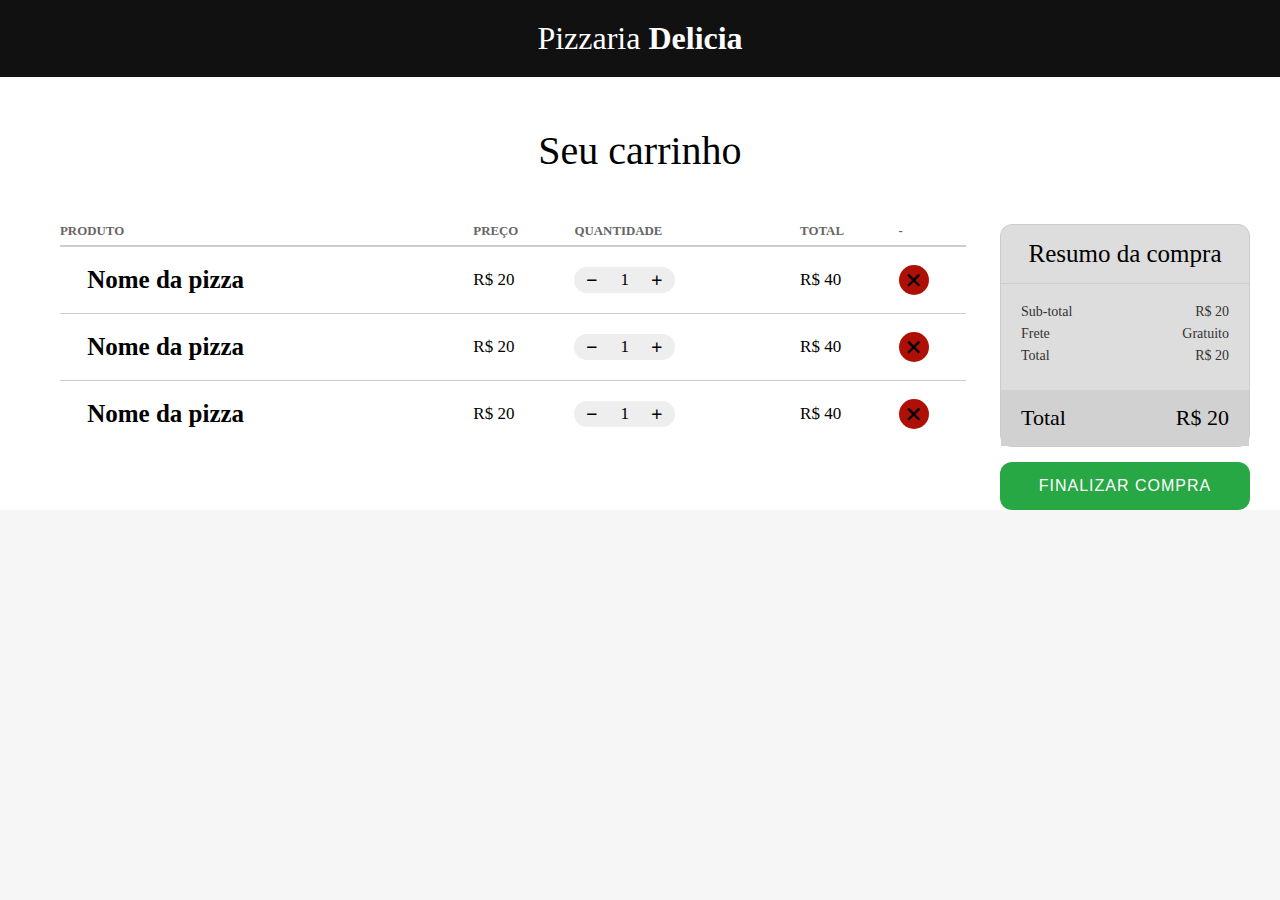
==== carrinho/index.html @ 0348c9ed "carrinho de compras" ====
<!DOCTYPE html>
<html lang="en">

<head>
    <meta charset="UTF-8">
    <meta name="viewport" content="width=device-width, initial-scale=1.0">
    <title>Carrinho de compras</title>
    <link rel="stylesheet" href="style.css">
    <link href='https://unpkg.com/boxicons@2.1.4/css/boxicons.min.css' rel='stylesheet'>
</head>

<body>
    <header>
        <span>Pizzaria <b>Delicia</b></span>
    </header>
    <main>
        <div class="titulo-pagina">Seu carrinho</div>

        <div class="conteudo">
            <section>
                <table>
                    <thead>
                        <tr>
                            <th>Produto</th>
                            <th>Preço</th>
                            <th>Quantidade</th>
                            <th>Total</th>
                            <th>-</th>

                        </tr>
                    <tbody>
                        <tr>
                            <td>
                                <div class="produto">
                                    <img src="https://picsum.photos/70/80" alt="">
                                    <div class="info">
                                        <div class="produto-nome"><b>Nome da pizza</b></div>
                                    </div>
                                </div>
                            </td>
                            <td>R$ 20</td>
                            <td>
                                <div class="qtd">
                                    <button><i class='bx bx-minus'></i></button>
                                    <span>1</span>
                                    <button><i class='bx bx-plus'></i></button>
                                </div>
                            </td>
                            <td>R$ 40</td>
                            <td>
                                <button class="delete"><i class='bx bx-x'></i></button>
                            </td>
                        </tr>
                        <tr>
                            <td>
                                <div class="produto">
                                    <img src="https://picsum.photos/70/80" alt="">
                                    <div class="info">
                                        <div class="produto-nome"><b>Nome da pizza</b></div>
                                    </div>
                                </div>
                            </td>
                            <td>R$ 20</td>
                            <td>
                                <div class="qtd">
                                    <button><i class='bx bx-minus'></i></button>
                                    <span>1</span>
                                    <button><i class='bx bx-plus'></i></button>
                                </div>
                            </td>
                            <td>R$ 40</td>
                            <td>
                                <button class="delete"><i class='bx bx-x'></i></button>
                            </td>
                        </tr>
                        <tr>
                            <td>
                                <div class="produto">
                                    <img src="https://picsum.photos/70/80" alt="">
                                    <div class="info">
                                        <div class="produto-nome"><b>Nome da pizza</b></div>
                                    </div>
                                </div>
                            </td>
                            <td>R$ 20</td>
                            <td>
                                <div class="qtd">
                                    <button><i class='bx bx-minus'></i></button>
                                    <span>1</span>
                                    <button><i class='bx bx-plus'></i></button>
                                </div>
                            </td>
                            <td>R$ 40</td>
                            <td>
                                <button class="delete"><i class='bx bx-x'></i></button>
                            </td>
                        </tr>
                    </tbody>
                    </thead>
                </table>
            </section>
            <aside>
                <div class="box">
                    <header>Resumo da compra</header>
                    <div class="info">
                        <div class="">
                            <span>Sub-total</span>
                            <span>R$ 20</span>
                        </div>
                        <div class="">
                            <span>Frete</span>
                            <span>Gratuito</span>
                        </div>
                        <div class="">
                            <span>Total</span>
                            <span>R$ 20</span>
                        </div>
                    </div>
                    <footer>
                        <span>Total</span>
                        <span>R$ 20</span>
                    </footer>
                </div>
                <button>Finalizar compra</button>
            </aside>
        </div>
    </main>
</body>

</html>
---- carrinho/style.css ----
* {
  padding: 0;
  margin: 0;
  border: none;
  box-sizing: border-box;
}

body {
  background-color: #f6f6f6;
  font-size: 80.5%;
}
body > header {
  background-color: #111;
  color: white;
  font-size: 2rem;
  padding: 20px 0px;
  display: flex;
  justify-content: center;
}
body > main {
  background-color: #fff;
  padding: 0 30px;
}
body > main .titulo-pagina {
  padding: 50px 0;
  text-align: center;
  font-size: 2.5rem;
}
body > main .conteudo {
  display: flex;
}
body > main .conteudo section {
  flex: 1;
  background-color: white;
}
body > main .conteudo aside {
  min-width: 250px;
}
body table {
  width: 100%;
  border-collapse: collapse;
  margin: 0 30px;
}
body table thead tr {
  border-bottom: 2px solid #ccc;
}
body table thead th {
  text-align: left;
  padding-bottom: 6px;
  text-transform: uppercase;
  color: #666;
}
body table tbody tr {
  border-bottom: 1px solid #ccc;
}
body table tbody tr:last-child {
  border: 0;
}
body table tbody tr td {
  padding: 18px 0px;
  font-size: 17px;
  margin-right: 9rem;
}
body .produto {
  display: flex;
  align-items: center;
}
body .produto img {
  border-radius: 6px;
}
body .produto .info {
  margin-left: 1.7rem;
}
body .produto .info .produto-nome {
  font-size: 25px;
}

button {
  cursor: pointer;
}

.qtd {
  background-color: #eee;
  display: inline-flex;
  padding: 0 0;
  height: 26px;
  overflow: hidden;
  justify-content: space-around;
  min-width: 50px;
  align-items: center;
  border-radius: 20px;
}
.qtd span {
  margin: 0 10px;
}
.qtd button {
  display: flex;
  align-items: center;
  background-color: transparent;
  border: 0;
  padding: 0 10px;
  height: 100%;
  font-size: 16px;
}
.qtd button:hover {
  background-color: #ddd;
  transition: all 200ms;
}

.delete {
  background-color: #ae0f07;
  border: 0;
  width: 30px;
  height: 30px;
  border-radius: 100%;
  display: flex;
  align-items: center;
  justify-content: center;
  font-size: 27px;
}
.delete:hover {
  background-color: #e04b4b;
  transition: all 400ms;
}

aside {
  margin-left: 4rem;
}
aside .box {
  border-radius: 12px;
  margin-bottom: 15px;
  border: solid 1px #ccc;
  background-color: #ddd;
  font-size: 14px;
  font-weight: 100;
}
aside .box header {
  padding: 15px 20px;
  font-size: 25px;
  font-weight: 100;
  text-align: center;
  border-bottom: 1px solid #ccc;
}
aside .box .info {
  padding: 20px;
}
aside .box .info > div {
  display: flex;
  justify-content: space-between;
  margin-bottom: 6px;
  color: #333;
}
aside .box footer {
  background-color: #d1d1d1;
  padding: 15px 20px;
  font-size: 22px;
  display: flex;
  justify-content: space-between;
}
aside > button {
  border-radius: 12px;
  border: 0;
  padding: 15px 0;
  color: white;
  background-color: #28a745;
  display: block;
  width: 100%;
  text-transform: uppercase;
  letter-spacing: 1px;
  font-size: 16px;
}
aside > button:hover {
  background-color: #3bc55b;
  transition: all 300ms;
}/*# sourceMappingURL=style.css.map */
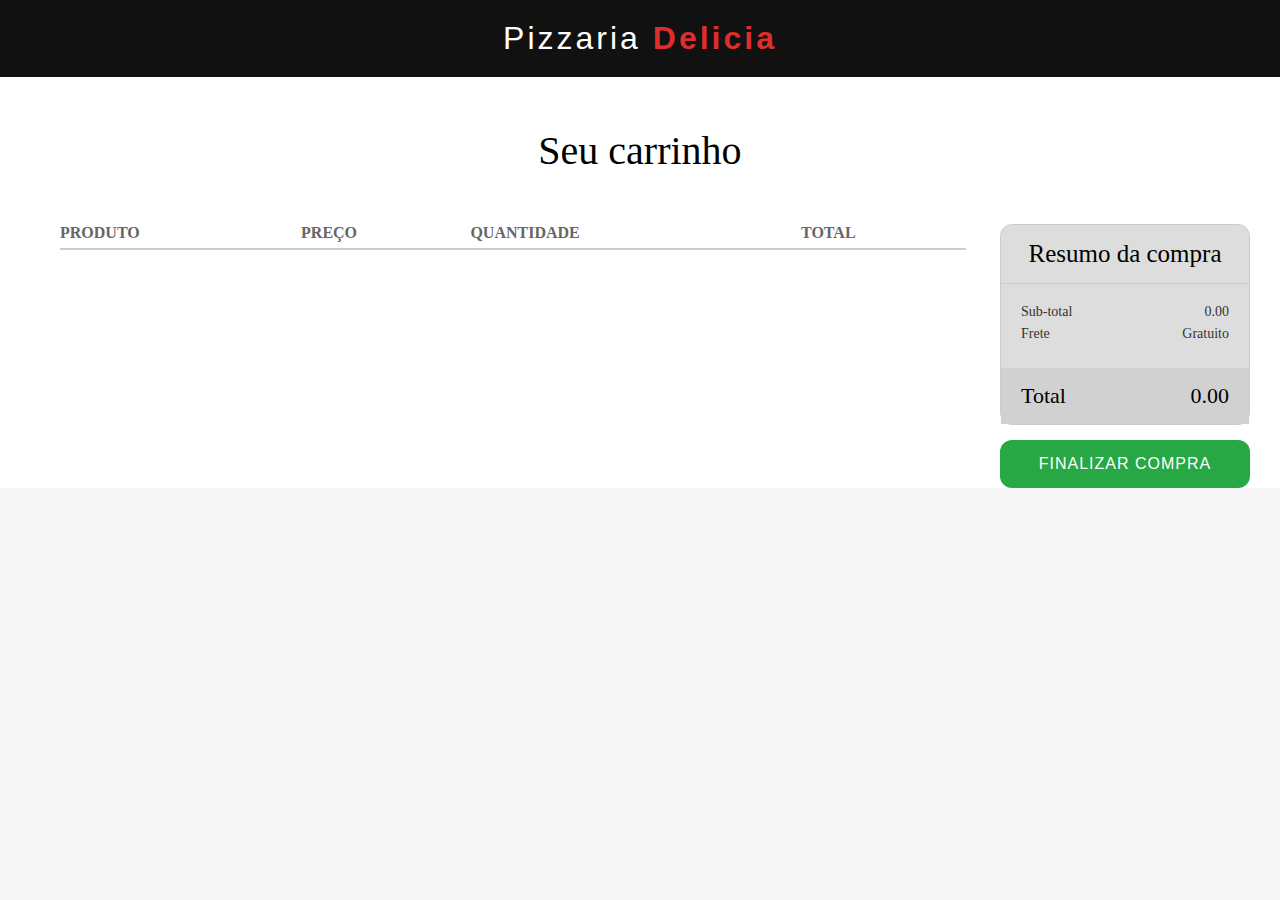
==== commit da9cc0ba: "projeto finalizado com responsividade e carrinho funcionando" ====
--- a/carrinho/index.html
+++ b/carrinho/index.html
@@ -1,17 +1,15 @@
-<!DOCTYPE html>
-<html lang="en">
-
 <head>
     <meta charset="UTF-8">
     <meta name="viewport" content="width=device-width, initial-scale=1.0">
     <title>Carrinho de compras</title>
+    <link rel="shortcut icon" href="../imagens/logo.png" type="image/x-icon">
     <link rel="stylesheet" href="style.css">
     <link href='https://unpkg.com/boxicons@2.1.4/css/boxicons.min.css' rel='stylesheet'>
 </head>
 
 <body>
     <header>
-        <span>Pizzaria <b>Delicia</b></span>
+        <a href="../index.html"><span>Pizzaria <b>Delicia</b></span></a>
     </header>
     <main>
         <div class="titulo-pagina">Seu carrinho</div>
@@ -25,78 +23,11 @@
                             <th>Preço</th>
                             <th>Quantidade</th>
                             <th>Total</th>
-                            <th>-</th>
-
                         </tr>
-                    <tbody>
-                        <tr>
-                            <td>
-                                <div class="produto">
-                                    <img src="https://picsum.photos/70/80" alt="">
-                                    <div class="info">
-                                        <div class="produto-nome"><b>Nome da pizza</b></div>
-                                    </div>
-                                </div>
-                            </td>
-                            <td>R$ 20</td>
-                            <td>
-                                <div class="qtd">
-                                    <button><i class='bx bx-minus'></i></button>
-                                    <span>1</span>
-                                    <button><i class='bx bx-plus'></i></button>
-                                </div>
-                            </td>
-                            <td>R$ 40</td>
-                            <td>
-                                <button class="delete"><i class='bx bx-x'></i></button>
-                            </td>
-                        </tr>
-                        <tr>
-                            <td>
-                                <div class="produto">
-                                    <img src="https://picsum.photos/70/80" alt="">
-                                    <div class="info">
-                                        <div class="produto-nome"><b>Nome da pizza</b></div>
-                                    </div>
-                                </div>
-                            </td>
-                            <td>R$ 20</td>
-                            <td>
-                                <div class="qtd">
-                                    <button><i class='bx bx-minus'></i></button>
-                                    <span>1</span>
-                                    <button><i class='bx bx-plus'></i></button>
-                                </div>
-                            </td>
-                            <td>R$ 40</td>
-                            <td>
-                                <button class="delete"><i class='bx bx-x'></i></button>
-                            </td>
-                        </tr>
-                        <tr>
-                            <td>
-                                <div class="produto">
-                                    <img src="https://picsum.photos/70/80" alt="">
-                                    <div class="info">
-                                        <div class="produto-nome"><b>Nome da pizza</b></div>
-                                    </div>
-                                </div>
-                            </td>
-                            <td>R$ 20</td>
-                            <td>
-                                <div class="qtd">
-                                    <button><i class='bx bx-minus'></i></button>
-                                    <span>1</span>
-                                    <button><i class='bx bx-plus'></i></button>
-                                </div>
-                            </td>
-                            <td>R$ 40</td>
-                            <td>
-                                <button class="delete"><i class='bx bx-x'></i></button>
-                            </td>
-                        </tr>
+                    </thead>
+                    <tbody id="produtos-tbody">
+                        
                     </tbody>
-                    </thead>
                 </table>
             </section>
             <aside>
@@ -105,26 +36,24 @@
                     <div class="info">
                         <div class="">
                             <span>Sub-total</span>
-                            <span>R$ 20</span>
+                            <span class="subTotalValor">R$ 20</span>
                         </div>
                         <div class="">
                             <span>Frete</span>
                             <span>Gratuito</span>
                         </div>
-                        <div class="">
-                            <span>Total</span>
-                            <span>R$ 20</span>
-                        </div>
                     </div>
                     <footer>
                         <span>Total</span>
-                        <span>R$ 20</span>
+                        <span id="totalFinal"></span>
                     </footer>
                 </div>
-                <button>Finalizar compra</button>
+                <button id="finalizar">Finalizar compra</button>
             </aside>
         </div>
     </main>
+
+    <script src="mainCarrinho.js" type="module"></script>
 </body>
 
 </html>--- a/carrinho/style.css
+++ b/carrinho/style.css
@@ -1,3 +1,4 @@
+@import url("https://fonts.cdnfonts.com/css/cupid-love-2");
 * {
   padding: 0;
   margin: 0;
@@ -5,6 +6,11 @@
   box-sizing: border-box;
 }
 
+a {
+  text-decoration: none;
+  color: inherit;
+}
+
 body {
   background-color: #f6f6f6;
   font-size: 80.5%;
@@ -16,6 +22,13 @@
   padding: 20px 0px;
   display: flex;
   justify-content: center;
+}
+body > header > a > span {
+  font-family: "Cupid Love", sans-serif;
+  letter-spacing: 3px;
+}
+body > header > a > span > b {
+  color: #dd2d2d;
 }
 body > main {
   background-color: #fff;
@@ -157,7 +170,7 @@
   display: flex;
   justify-content: space-between;
 }
-aside > button {
+aside > #finalizar {
   border-radius: 12px;
   border: 0;
   padding: 15px 0;
@@ -169,7 +182,78 @@
   letter-spacing: 1px;
   font-size: 16px;
 }
-aside > button:hover {
+aside > #finalizar:hover {
   background-color: #3bc55b;
   transition: all 300ms;
+}
+
+@media (max-width: 768px) {
+  body > main {
+    padding: 0;
+  }
+  .conteudo {
+    display: flex;
+    flex-direction: column;
+    padding: 0 5px;
+  }
+  aside {
+    display: block;
+    width: 100%;
+    margin: 20px 0 10px 0;
+  }
+  body table {
+    width: 100%;
+    table-layout: fixed;
+    margin: 0;
+  }
+  thead tr {
+    display: flex;
+    gap: 29px;
+    font-size: 10px;
+  }
+  tbody {
+    width: 100%;
+  }
+  tbody tr {
+    display: grid;
+    grid-template-columns: repeat(5, 1fr);
+    max-width: 100%;
+  }
+  body table tbody tr td {
+    margin: 0;
+    padding: 10px 0;
+    font-size: 12px;
+    align-self: center;
+    min-width: 70px;
+  }
+  body table tbody tr td:last-child {
+    min-width: 0;
+  }
+  body .produto {
+    width: -moz-min-content;
+    width: min-content;
+  }
+  body .produto img {
+    display: none;
+  }
+  body .produto .info .produto-nome {
+    font-size: 15px;
+  }
+  body .produto .info {
+    margin: 3px;
+    width: -moz-min-content;
+    width: min-content;
+  }
+  .qtd span {
+    margin: 0;
+  }
+  .delete {
+    width: 20px;
+    height: 20px;
+    font-size: 17px;
+  }
+  .total,
+  .preco {
+    text-align: center;
+  }
 }/*# sourceMappingURL=style.css.map */